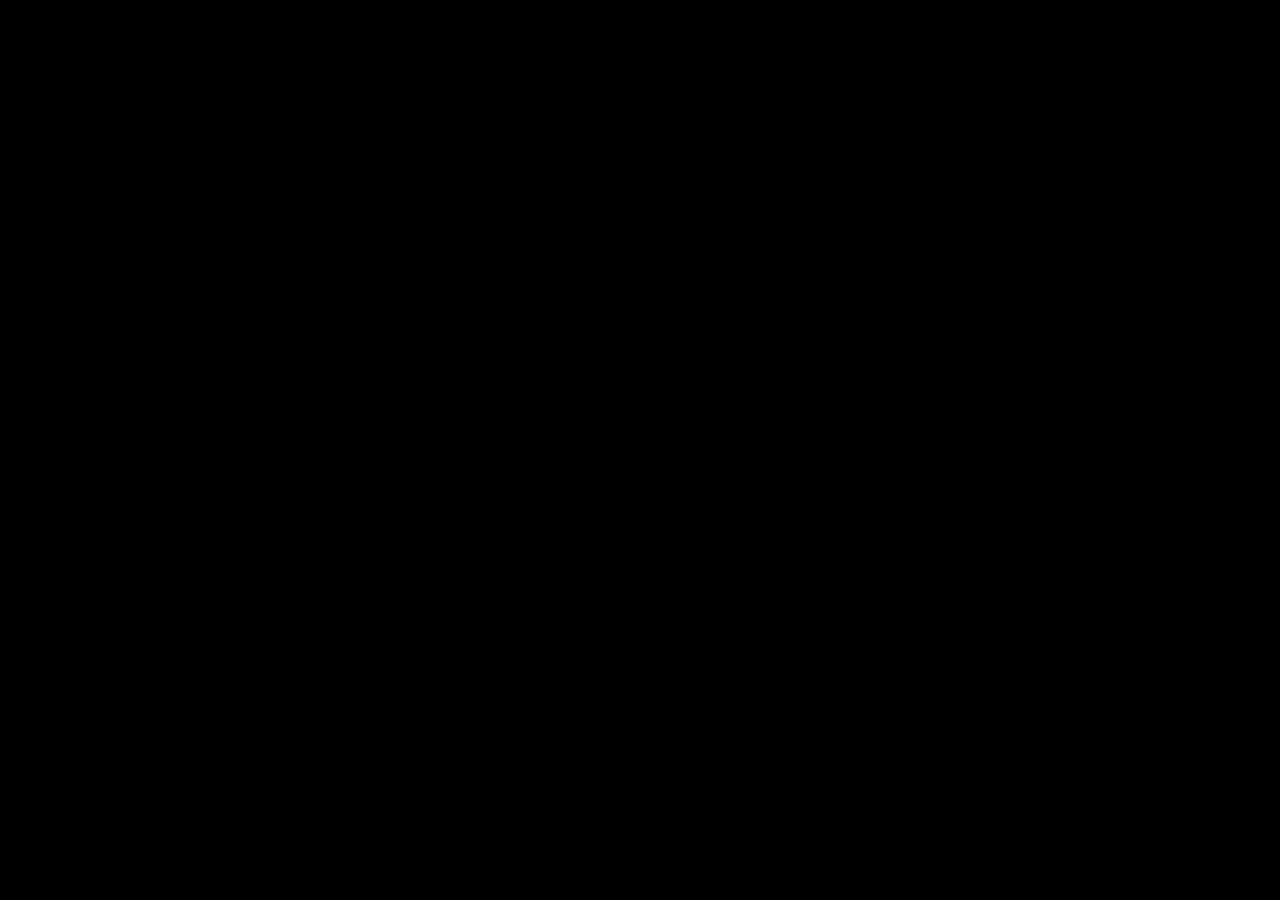
==== index.html @ 880f0dc1 "init" ====
<!DOCTYPE html>
<html lang="en">
<head>
  <meta charset="UTF-8">
  <meta name="viewport" content="width=device-width, initial-scale=1.0">
  <title>Document</title>
  <link rel="stylesheet" href="https://cdnjs.cloudflare.com/ajax/libs/normalize/8.0.1/normalize.min.css">
  <link rel="stylesheet" href="../css/main.css">
  <script src="https://cdnjs.cloudflare.com/ajax/libs/p5.js/1.8.0/p5.min.js" integrity="sha512-pgK6Wo8doipc/IPQ0ilH3b47ww01345nR9ud1/6Qp0n+lQlEW9zuw6JhysRcUpBY4yKuVZjn1MAkDxbnncuGsQ==" crossorigin="anonymous" referrerpolicy="no-referrer"></script>
  <script src="https://cdn.jsdelivr.net/npm/p5.capture@1.4.1/dist/p5.capture.umd.min.js"></script>

  <script defer src="../js/sketch.js"></script>
</head>
<body>
  <main>
    <div id="p5js-container"></div> 
  </main>
</body>
</html>
---- css/main.css ----
/* Fontes
--------------------------------------*/

@font-face {
  font-family: "TASA-Orbiter";
  src:
    url("../fonts/TASAOrbiterVF.woff2") format("woff2");
}


/* Variaveis
--------------------------------------*/

:root {
  --cor-preto: #000000;
  --cor-roxo: #4e57fa;
  --cor-vermelho: #fd5554;
  --cor-verde-claro: #52fe54;
  --cor-amarelo: #fbfc01;
  --cor-azul: #57fdfd;
  --base-font-family: 'TASA-Orbiter', sans-serif;
  --base-font-size: 1.4rem;
  --base-color-lineheight: calc(var(--base-font-size) * 1.4);
}

@media screen and (min-width: 25rem) {
  :root {
    --base-font-size: 2rem;
    --base-color-lineheight: calc(var(--base-font-size) * 1.35);
  }
}

@media screen and (min-width: 60rem) {
  :root {
    --base-font-size: 2.4rem;
    --base-color-lineheight: calc(var(--base-font-size) * 1.31);
  }
}

/* Geral
--------------------------------------*/

* {
  padding: 0;
  margin: 0;
  box-sizing: border-box;
}

body {
  font-family: var(--base-font-family);
  font-variation-settings: 'wght' 500, 'opsz' 8;
  background-color: var(--cor-preto);
  overflow-x: hidden;
}

.colorido span {
  padding: 0.2rem 0.5em;
  text-transform: uppercase;
  font-size: var(--base-font-size);
  line-height: var(--base-color-lineheight);
  color: var(--cor-preto);
  background-color: var(--cor-verde-claro);
  -webkit-box-decoration-break: clone;
  box-decoration-break: clone;
}

.inline > * {
  display: inline;
  flex-wrap: wrap;
}

.divisoria {
  width: 100vw;
  height: var(--base-color-lineheight);
  overflow: hidden;
  position: relative;
  font-size: var(--base-font-size);
  line-height: var(--base-color-lineheight);
}

.divisoria span {
  position: absolute;
  padding: 0.2rem 0.5em;
  text-transform: uppercase;
  left: 50%;
  top: 0;
  width: 120vw;
  transform: translate(-50%, 0);
}

/* Cabecalho
--------------------------------------*/

header {
  text-transform: uppercase;
  position: fixed;
  left: 0;
  top: 0;
  width: 100%;
  z-index: 1;
}

/* Home
--------------------------------------*/

.hero {
  width: 100%;
  height: 100vh;
  background-color: var(--cor-azul);
}

/* Paginas
--------------------------------------*/

/* Rodapé
--------------------------------------*/

footer {
  /* position: fixed; */
  bottom: 0;
  right: 0;
  text-align: right;
}
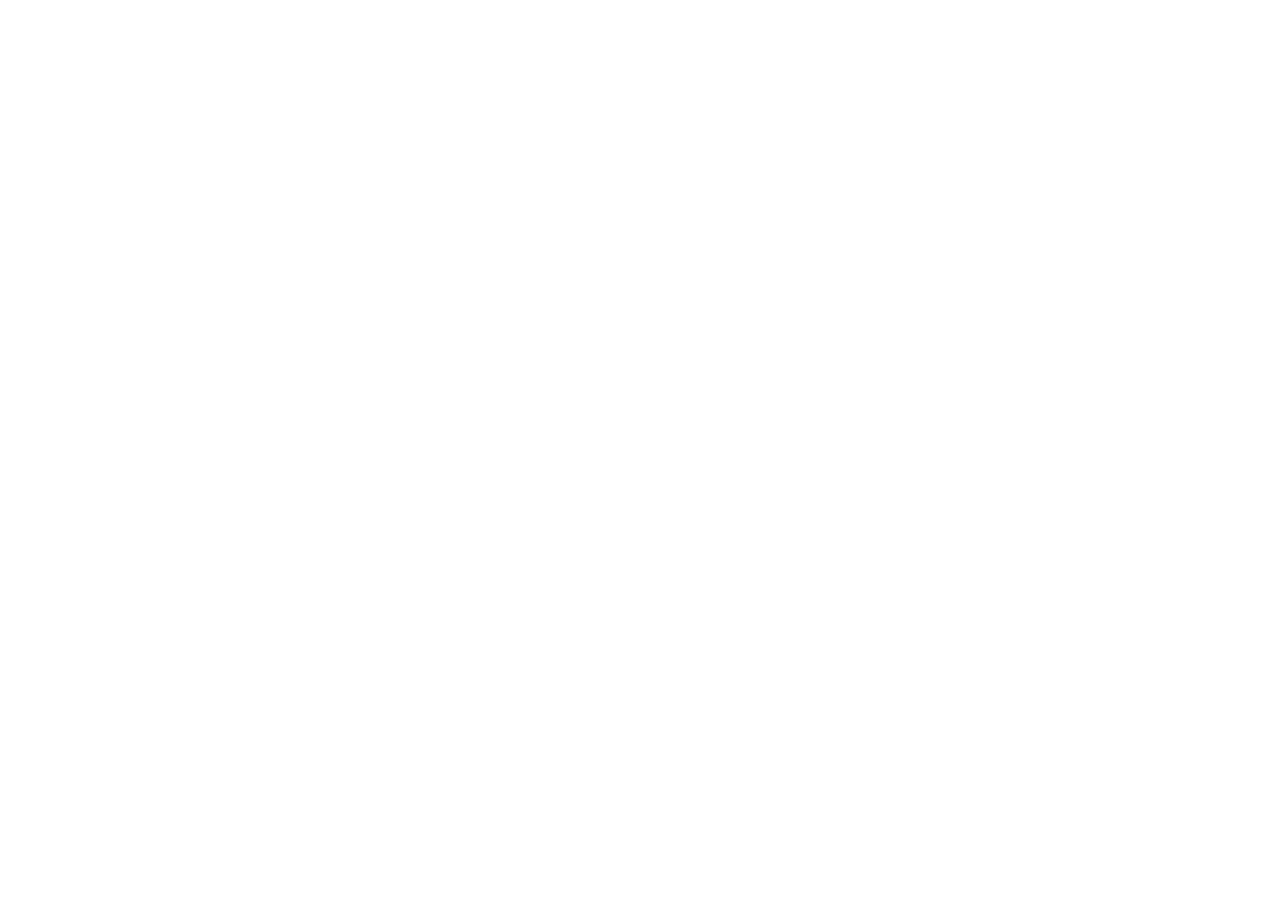
==== commit 4551f3fa: "Ajustes na interface" ====
--- a/index.html
+++ b/index.html
@@ -13,7 +13,10 @@
 </head>
 <body>
   <main>
-    <div id="p5js-container"></div> 
+    <div id="p5js-container"></div>
+    <div id="interface">
+      
+    </div>
   </main>
 </body>
 </html>--- a/css/main.css
+++ b/css/main.css
@@ -40,84 +40,33 @@
 /* Geral
 --------------------------------------*/
 
-* {
-  padding: 0;
-  margin: 0;
-  box-sizing: border-box;
+body {
+  font-family: var(--base-font-family);
 }
 
-body {
-  font-family: var(--base-font-family);
-  font-variation-settings: 'wght' 500, 'opsz' 8;
-  background-color: var(--cor-preto);
-  overflow-x: hidden;
+#interface {
+  font-size: 1.8rem;
+  padding: 1rem;
 }
 
-.colorido span {
-  padding: 0.2rem 0.5em;
-  text-transform: uppercase;
-  font-size: var(--base-font-size);
-  line-height: var(--base-color-lineheight);
-  color: var(--cor-preto);
-  background-color: var(--cor-verde-claro);
-  -webkit-box-decoration-break: clone;
-  box-decoration-break: clone;
+#interface button {
+  font-size: 2rem;
 }
 
-.inline > * {
-  display: inline;
+#interface .radios {
+  margin-bottom: 1rem;
+  display: flex;
   flex-wrap: wrap;
 }
 
-.divisoria {
-  width: 100vw;
-  height: var(--base-color-lineheight);
-  overflow: hidden;
-  position: relative;
-  font-size: var(--base-font-size);
-  line-height: var(--base-color-lineheight);
+#interface .radios label {
+  margin-right: 1rem;
+  margin-bottom: 1rem;
+  width: 5rem;
 }
 
-.divisoria span {
-  position: absolute;
-  padding: 0.2rem 0.5em;
-  text-transform: uppercase;
-  left: 50%;
-  top: 0;
-  width: 120vw;
-  transform: translate(-50%, 0);
+#interface .radios label input {
+  width: 1.5rem;
+  height: 1.5rem;
+  margin-right: 0.5rem;
 }
-
-/* Cabecalho
---------------------------------------*/
-
-header {
-  text-transform: uppercase;
-  position: fixed;
-  left: 0;
-  top: 0;
-  width: 100%;
-  z-index: 1;
-}
-
-/* Home
---------------------------------------*/
-
-.hero {
-  width: 100%;
-  height: 100vh;
-  background-color: var(--cor-azul);
-}
-
-/* Paginas
---------------------------------------*/
-
-/* Rodapé
---------------------------------------*/
-
-footer {
-  /* position: fixed; */
-  bottom: 0;
-  right: 0;
-  text-align: right;
-}
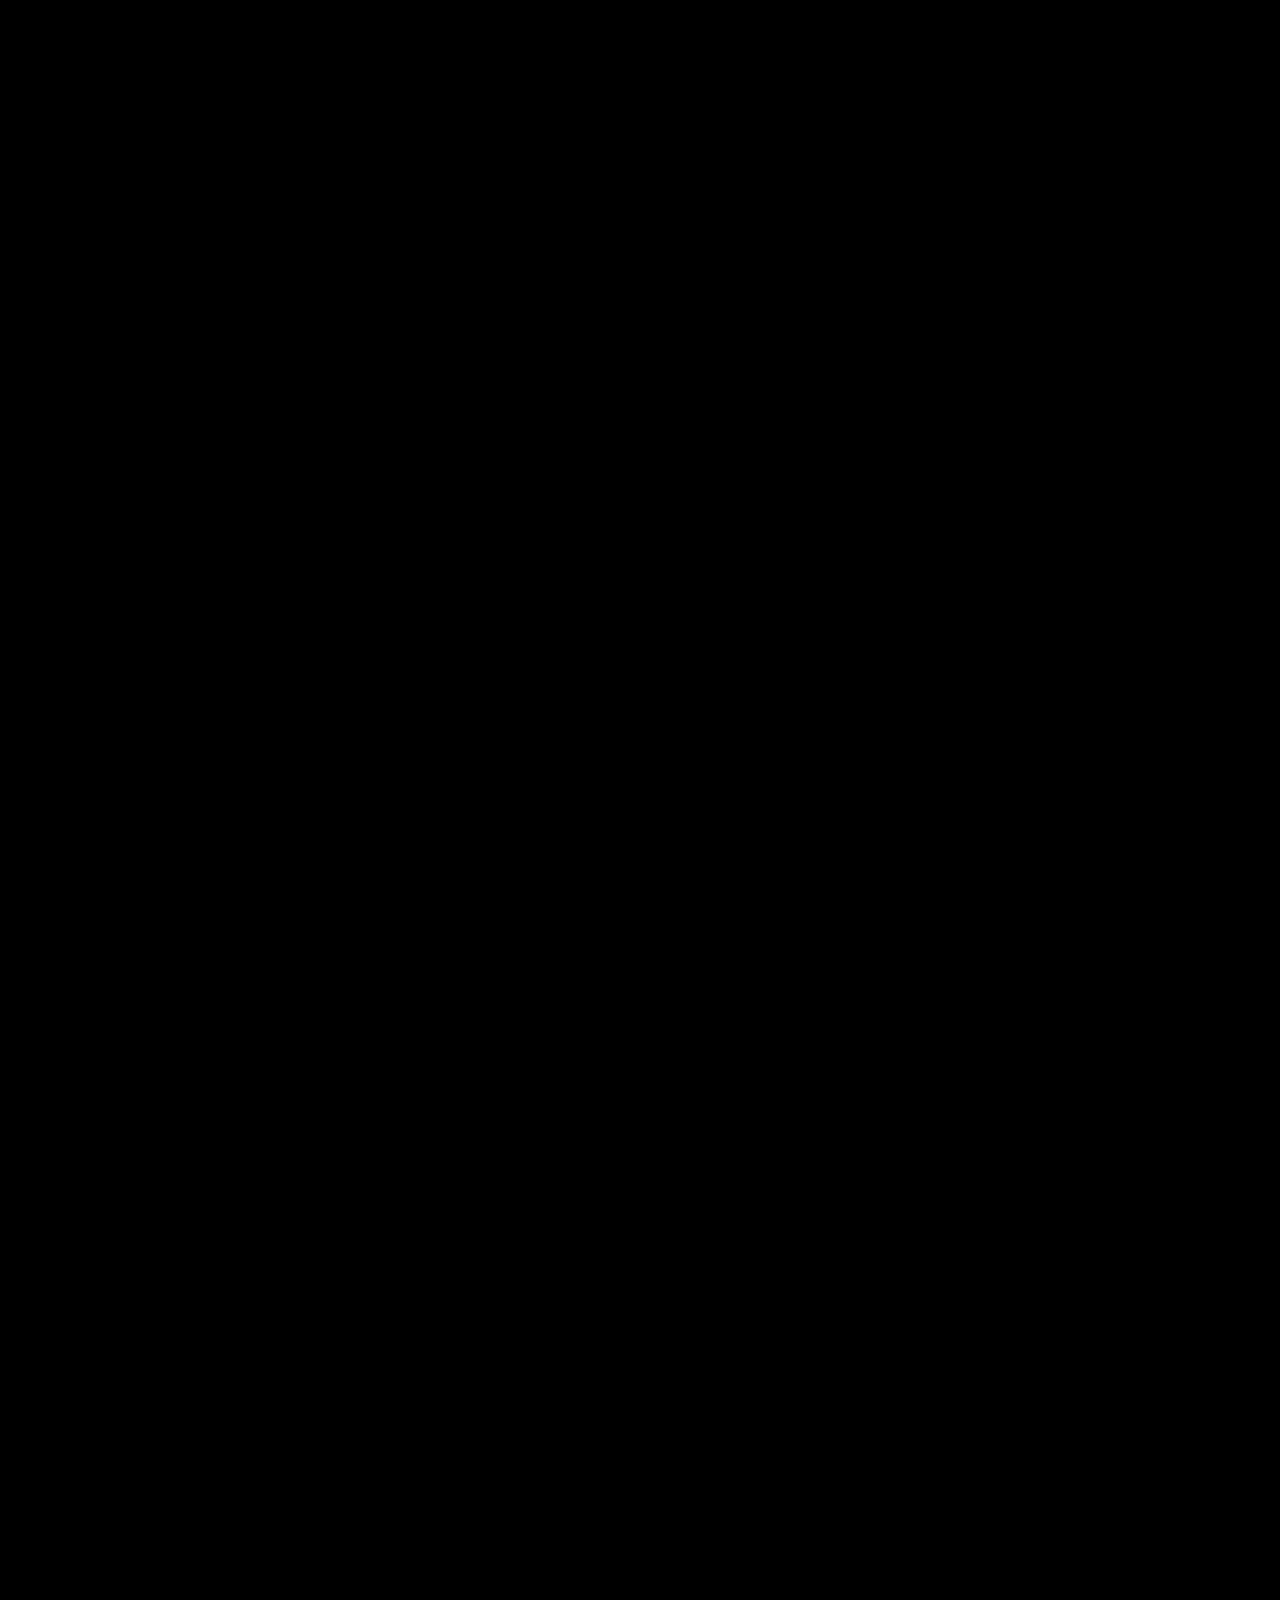
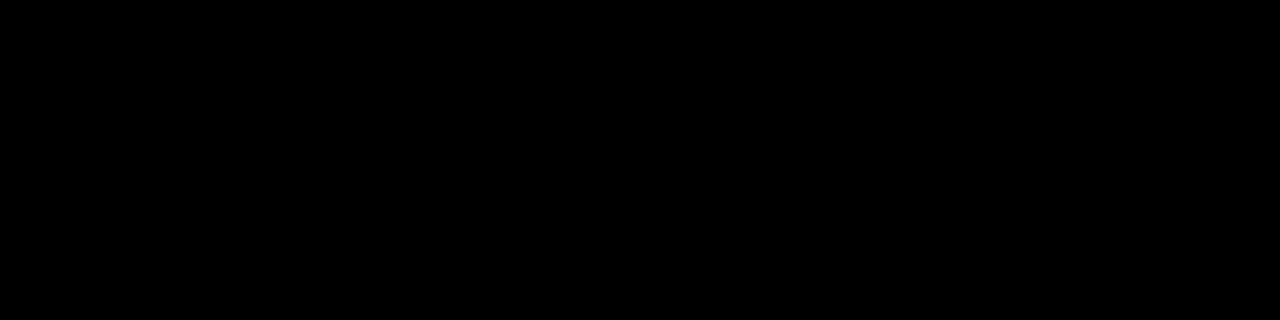
==== commit c528f86c: "Gerador leiaute HTML" ====
--- a/index.html
+++ b/index.html
@@ -6,6 +6,7 @@
   <title>Document</title>
   <link rel="stylesheet" href="https://cdnjs.cloudflare.com/ajax/libs/normalize/8.0.1/normalize.min.css">
   <link rel="stylesheet" href="../css/main.css">
+  <link rel="stylesheet" href="../css/gerador.css">
   <script src="https://cdnjs.cloudflare.com/ajax/libs/p5.js/1.8.0/p5.min.js" integrity="sha512-pgK6Wo8doipc/IPQ0ilH3b47ww01345nR9ud1/6Qp0n+lQlEW9zuw6JhysRcUpBY4yKuVZjn1MAkDxbnncuGsQ==" crossorigin="anonymous" referrerpolicy="no-referrer"></script>
   <script src="https://cdn.jsdelivr.net/npm/p5.capture@1.4.1/dist/p5.capture.umd.min.js"></script>
 
@@ -13,7 +14,8 @@
 </head>
 <body>
   <main>
-    <div id="p5js-container"></div>
+    <div id="p5js-container">
+    </div>
     <div id="interface">
       
     </div>
--- a/css/main.css
+++ b/css/main.css
@@ -13,60 +13,281 @@
 
 :root {
   --cor-preto: #000000;
-  --cor-roxo: #4e57fa;
+  --cor-azul: #3399ff;
   --cor-vermelho: #fd5554;
   --cor-verde-claro: #52fe54;
   --cor-amarelo: #fbfc01;
-  --cor-azul: #57fdfd;
+  --cor-azul-claro: #57fdfd;
   --base-font-family: 'TASA-Orbiter', sans-serif;
-  --base-font-size: 1.4rem;
-  --base-color-lineheight: calc(var(--base-font-size) * 1.4);
+  --base-font-size: 1.6rem;
+  --base-font-size-text: 1.2rem;
+  --base-lineheight: 1.2em;
+  --base-color-lineheight: calc(var(--base-font-size) * 1.38);
 }
 
 @media screen and (min-width: 25rem) {
   :root {
-    --base-font-size: 2rem;
-    --base-color-lineheight: calc(var(--base-font-size) * 1.35);
+    --base-font-size: 1.5rem;
+    --base-color-lineheight: calc(var(--base-font-size) * 1.41);
   }
 }
 
 @media screen and (min-width: 60rem) {
   :root {
-    --base-font-size: 2.4rem;
-    --base-color-lineheight: calc(var(--base-font-size) * 1.31);
+    --base-font-size: 2rem;
+    --base-font-size-text: 1.4rem;
+    --base-color-lineheight: calc(var(--base-font-size) * 1.35);
   }
 }
 
 /* Geral
 --------------------------------------*/
+
+* {
+  padding: 0;
+  margin: 0;
+  box-sizing: border-box;
+}
 
 body {
   font-family: var(--base-font-family);
-}
-
-#interface {
-  font-size: 1.8rem;
-  padding: 1rem;
-}
-
-#interface button {
-  font-size: 2rem;
-}
-
-#interface .radios {
-  margin-bottom: 1rem;
-  display: flex;
-  flex-wrap: wrap;
-}
-
-#interface .radios label {
-  margin-right: 1rem;
-  margin-bottom: 1rem;
-  width: 5rem;
-}
-
-#interface .radios label input {
-  width: 1.5rem;
-  height: 1.5rem;
-  margin-right: 0.5rem;
-}
+  font-variation-settings: 'wght' 400, 'opsz' 8;
+  font-size: var(--base-font-size-text);
+  line-height: var(--base-lineheight);
+  background-color: var(--cor-preto);
+  color: var(--cor-azul);
+}
+
+.colorido span {
+  padding: 0.2rem 0.5em;
+  text-transform: uppercase;
+  font-size: var(--base-font-size);
+  font-variation-settings: 'wght' 500, 'opsz' 8;
+  line-height: var(--base-color-lineheight);
+  color: var(--cor-preto);
+  background-color: var(--cor-verde-claro);
+  -webkit-box-decoration-break: clone;
+  box-decoration-break: clone;
+}
+
+.inline > * {
+  display: inline;
+}
+
+.divisoria {
+  width: 100vw;
+  height: var(--base-color-lineheight);
+  overflow: hidden;
+  position: relative;
+  font-size: var(--base-font-size);
+  font-variation-settings: 'wght' 500, 'opsz' 8;
+  line-height: var(--base-color-lineheight);
+  color: var(--cor-preto);
+}
+
+.divisoria span {
+  position: absolute;
+  padding: 0.2rem 0.5em;
+  text-transform: uppercase;
+  left: 50%;
+  top: -0.14em;
+  width: 120vw;
+  transform: translate(-50%, 0);
+}
+
+h1, h2, h3, h4 {
+  font-variation-settings: 'wght' 500;
+  line-height: 1em;
+  text-transform: uppercase;
+  margin: 1.5em 0 1em 0;
+  color: var(--cor-vermelho);
+}
+
+h2 {
+  color: var(--cor-amarelo);
+}
+
+h4 {
+  color: var(--cor-verde-claro);
+  margin-bottom: 0;
+}
+
+p {
+  margin-bottom: 1em;
+}
+
+strong {
+  font-variation-settings: 'wght' 800, 'opsz' 8;
+  color: var(--cor-azul-claro);
+}
+
+img {
+  display: block;
+  width: 100%;
+  max-width: 100%;
+}
+
+a:link,
+a:visited {
+  color: var(--cor-azul-claro);
+}
+
+a:hover,
+a:focus {
+  opacity: 0.7;
+}
+
+ul {
+  padding-left: 1em;
+  margin-bottom: 1em;
+  list-style-type: square;
+}
+
+iframe {
+  padding-bottom: 3rem;
+}
+
+.botao:link,
+.botao:visited {
+  padding: 0.2rem 0.5em;
+  font-variation-settings: 'wght' 500, 'opsz' 8;
+  line-height: var(--base-color-lineheight);
+  color: var(--cor-preto);
+  background-color: var(--cor-verde-claro);
+  text-transform: uppercase;
+}
+
+/* Cabecalho
+--------------------------------------*/
+
+.cabecalho {
+  text-transform: uppercase;
+  position: fixed;
+  left: 0;
+  top: 0;
+  width: 100%;
+  z-index: 1;
+}
+
+.cabecalho a:link,
+.cabecalho a:visited {
+  color: var(--cor-preto)
+}
+
+/* Home
+--------------------------------------*/
+
+.hero {
+  width: 100%;
+  background-color: var(--cor-azul-claro);
+}
+
+.home .conteudo{
+  padding: 0;
+  margin: 0;
+}
+
+.hero canvas {
+  display: block;
+}
+
+.secao {
+
+}
+
+.secao-titulo {
+  margin: 0 0 2rem 0;
+}
+
+.secao-conteudo {
+  padding: 2rem;
+}
+
+@media screen and (min-width: 60rem) {
+
+  .secao {
+    /* display: flex; */
+  }
+
+  .secao-header {
+    /* width: 50%; */
+  }
+
+  .secao-conteudo {
+    width: 50%;
+    margin: auto;
+  }
+
+}
+
+
+/* Paginas
+--------------------------------------*/
+.conteudo { 
+  padding: 0 2rem;
+}
+
+.conteudo-inner {
+  max-width: 50ch;
+  margin: auto;
+  line-height: var(--base-lineheight);
+  padding: 4rem 0;
+}
+
+/* Programação
+--------------------------------------*/
+
+.programacao-item {
+  margin: 3rem 0;
+}
+
+.programacao-item-horario {
+  margin-bottom: 1rem;
+}
+
+.programacao-item-titulo {
+  margin-top: 0;
+  font-size: var(--base-font-size);
+  line-height: var(--base-color-lineheight);
+  margin-bottom: 1rem;
+}
+
+.programacao-item-conteudo {
+  margin-bottom: 3rem;
+}
+
+.programacao-item-descricao,
+.programacao-item-minibios {
+  margin-bottom: 1rem;
+}
+
+.programacao-item-thumb {
+  margin-bottom: 1rem;
+}
+
+.programacao-item-infos span {
+  text-transform: none;
+}
+
+.programacao-item .divisoria {
+  max-width: 100%;
+}
+
+
+/* Rodapé
+--------------------------------------*/
+
+footer {
+  /* position: fixed; */
+  bottom: 0;
+  right: 0;
+  text-align: right;
+  font-size: var(--base-font-size);
+  line-height: var(--base-color-lineheight);
+}
+
+
+.rodape a:link,
+.rodape a:visited {
+  color: var(--cor-preto)
+}--- a/css/gerador.css
+++ b/css/gerador.css
@@ -0,0 +1,65 @@
+main {
+  display: flex;
+}
+
+#interface {
+  font-size: 1.8rem;
+  padding: 1rem;
+  width: 300px;
+  flex-grow: 1;
+}
+
+#interface button {
+  font-size: 2rem;
+}
+
+#interface .radios {
+  margin-bottom: 1rem;
+  display: flex;
+  flex-wrap: wrap;
+}
+
+#interface .radios label {
+  margin-right: 1rem;
+  margin-bottom: 1rem;
+  width: 5rem;
+}
+
+#interface .radios label input {
+  width: 1.5rem;
+  height: 1.5rem;
+  margin-right: 0.5rem;
+}
+
+#p5js-container {
+  position: relative;
+  width: 1080px;
+  height: 1920px;
+}
+
+
+#infos {
+  position: absolute;
+  left: 0;
+  top: 0;
+  width: 100%;
+  height: 100%;
+}
+
+#infos .texto {
+  height: 420px;
+  display: block;
+  position: relative;
+  z-index: 1;
+  --base-font-size: 4.2rem;
+  --base-color-lineheight: calc(var(--base-font-size) * 1.25);
+}
+
+#infos .texto.inferior {
+  text-align: right;
+}
+
+#infos .texto span {
+  text-transform: none !important;
+}
+
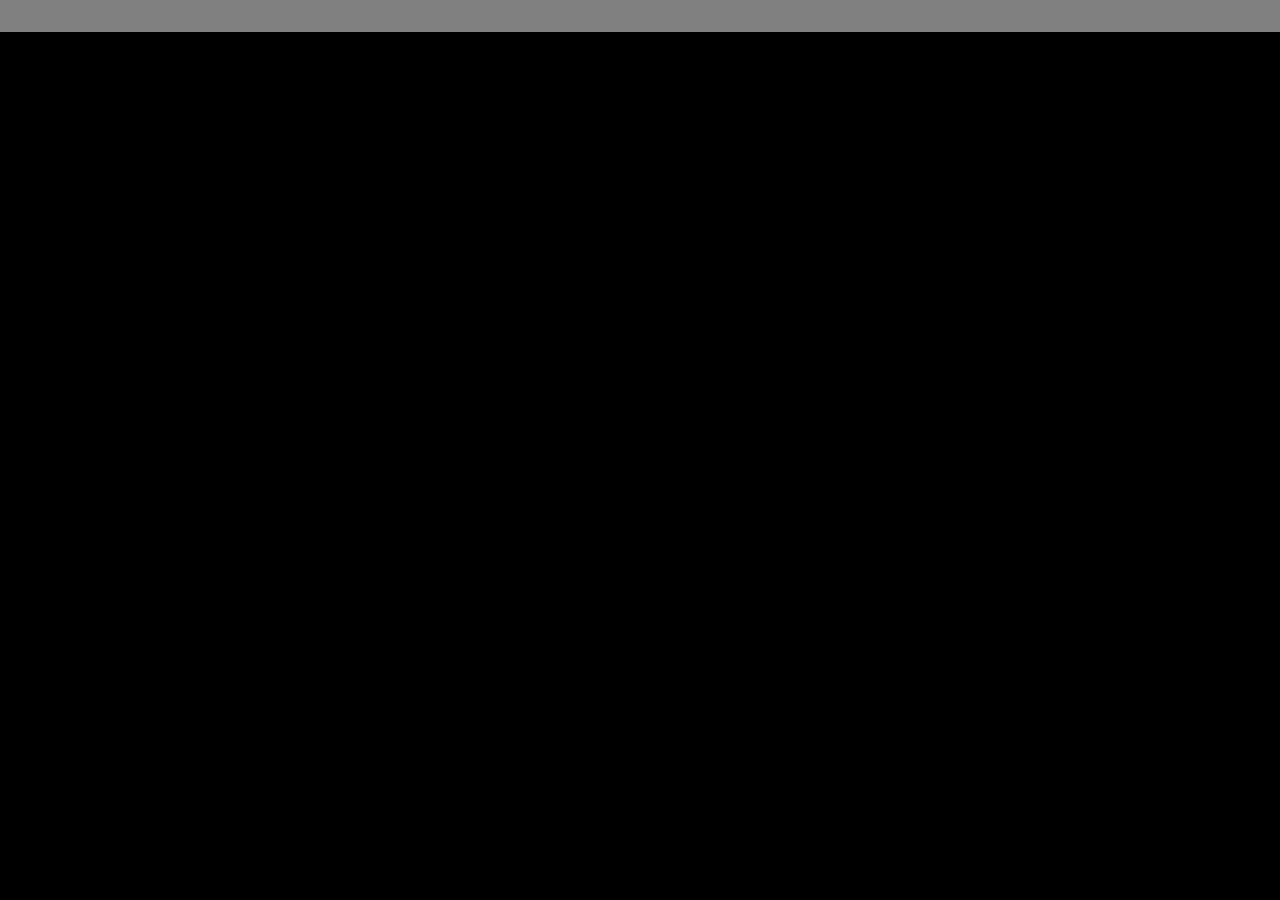
==== commit 462e6b52: "Artes programação" ====
--- a/index.html
+++ b/index.html
@@ -13,7 +13,7 @@
   <script defer src="../js/sketch.js"></script>
 </head>
 <body>
-  <main>
+  <main class="gerador">
     <div id="p5js-container">
     </div>
     <div id="interface">
--- a/css/gerador.css
+++ b/css/gerador.css
@@ -1,5 +1,9 @@
-main {
-  display: flex;
+main.gerador {
+  
+}
+
+main  {
+  background-color: grey;
 }
 
 #interface {
@@ -33,33 +37,4 @@
 
 #p5js-container {
   position: relative;
-  width: 1080px;
-  height: 1920px;
-}
-
-
-#infos {
-  position: absolute;
-  left: 0;
-  top: 0;
-  width: 100%;
-  height: 100%;
-}
-
-#infos .texto {
-  height: 420px;
-  display: block;
-  position: relative;
-  z-index: 1;
-  --base-font-size: 4.2rem;
-  --base-color-lineheight: calc(var(--base-font-size) * 1.25);
-}
-
-#infos .texto.inferior {
-  text-align: right;
-}
-
-#infos .texto span {
-  text-transform: none !important;
-}
-
+}